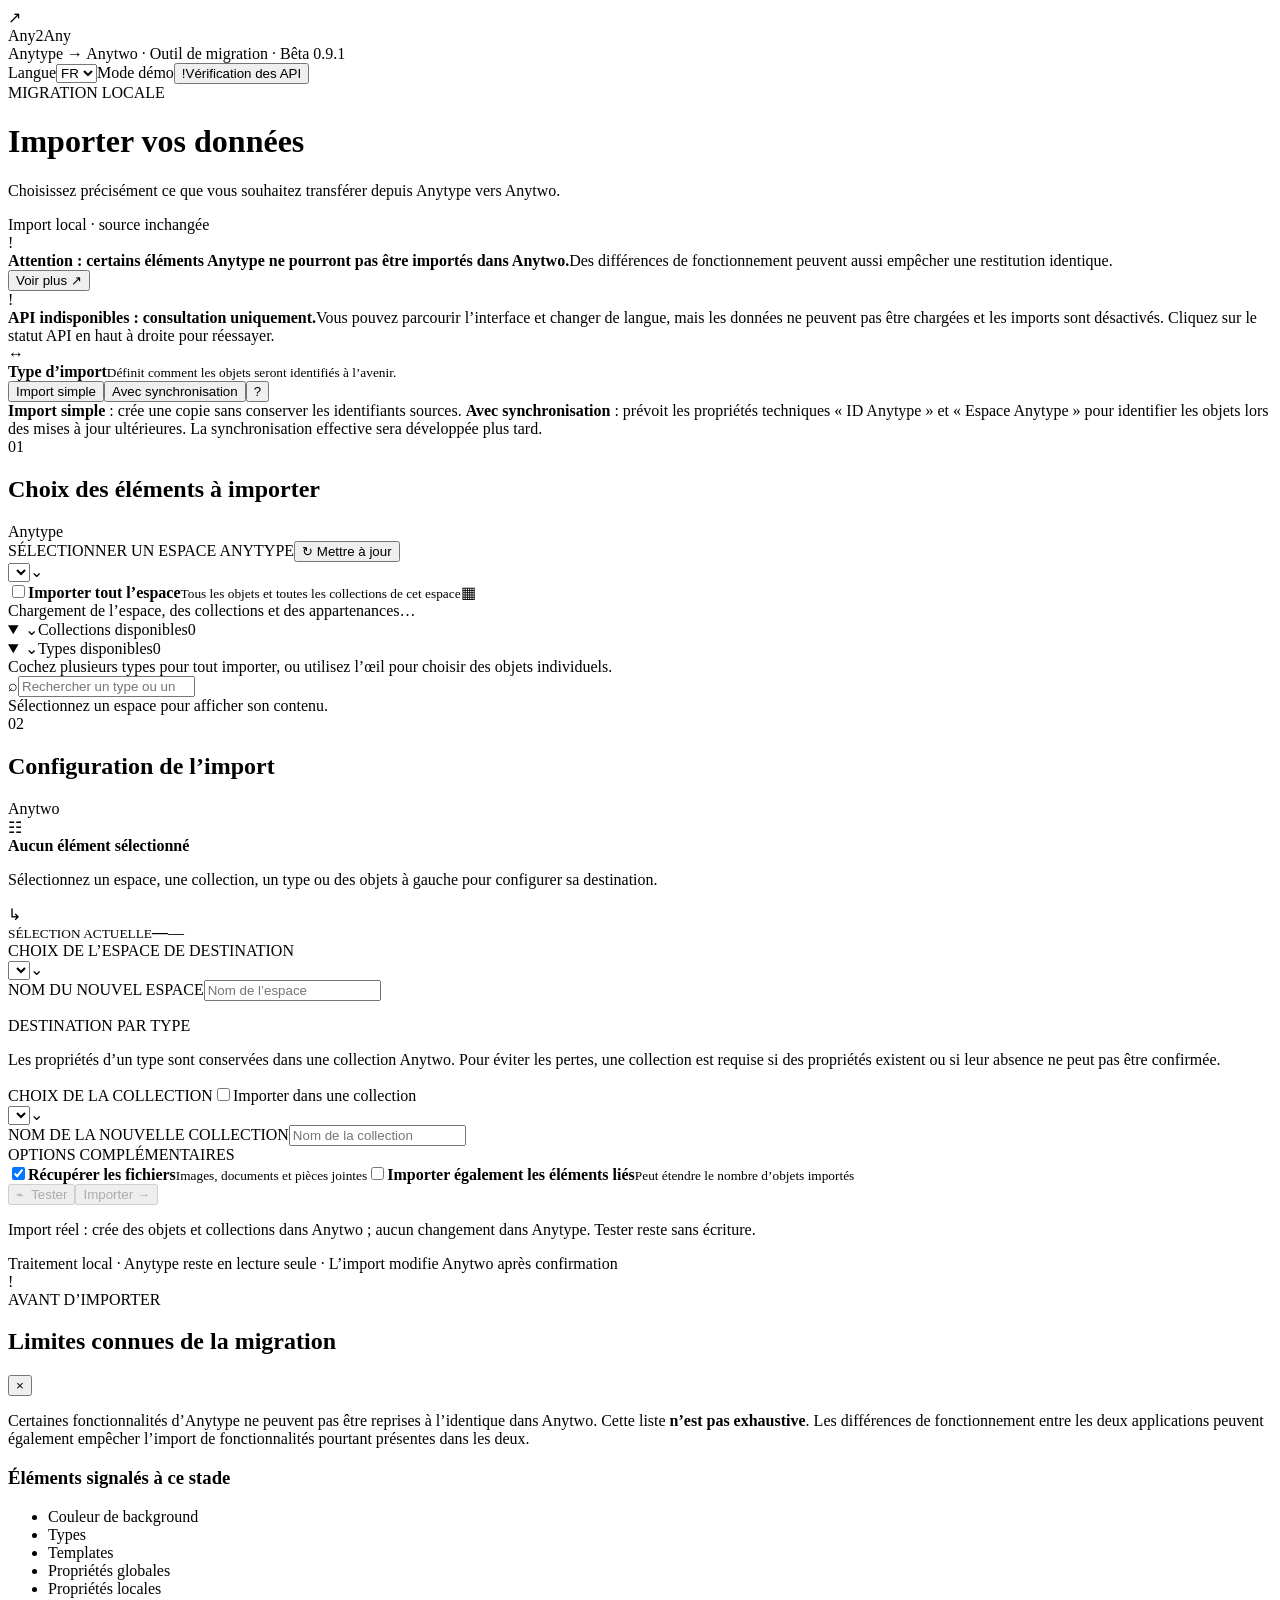
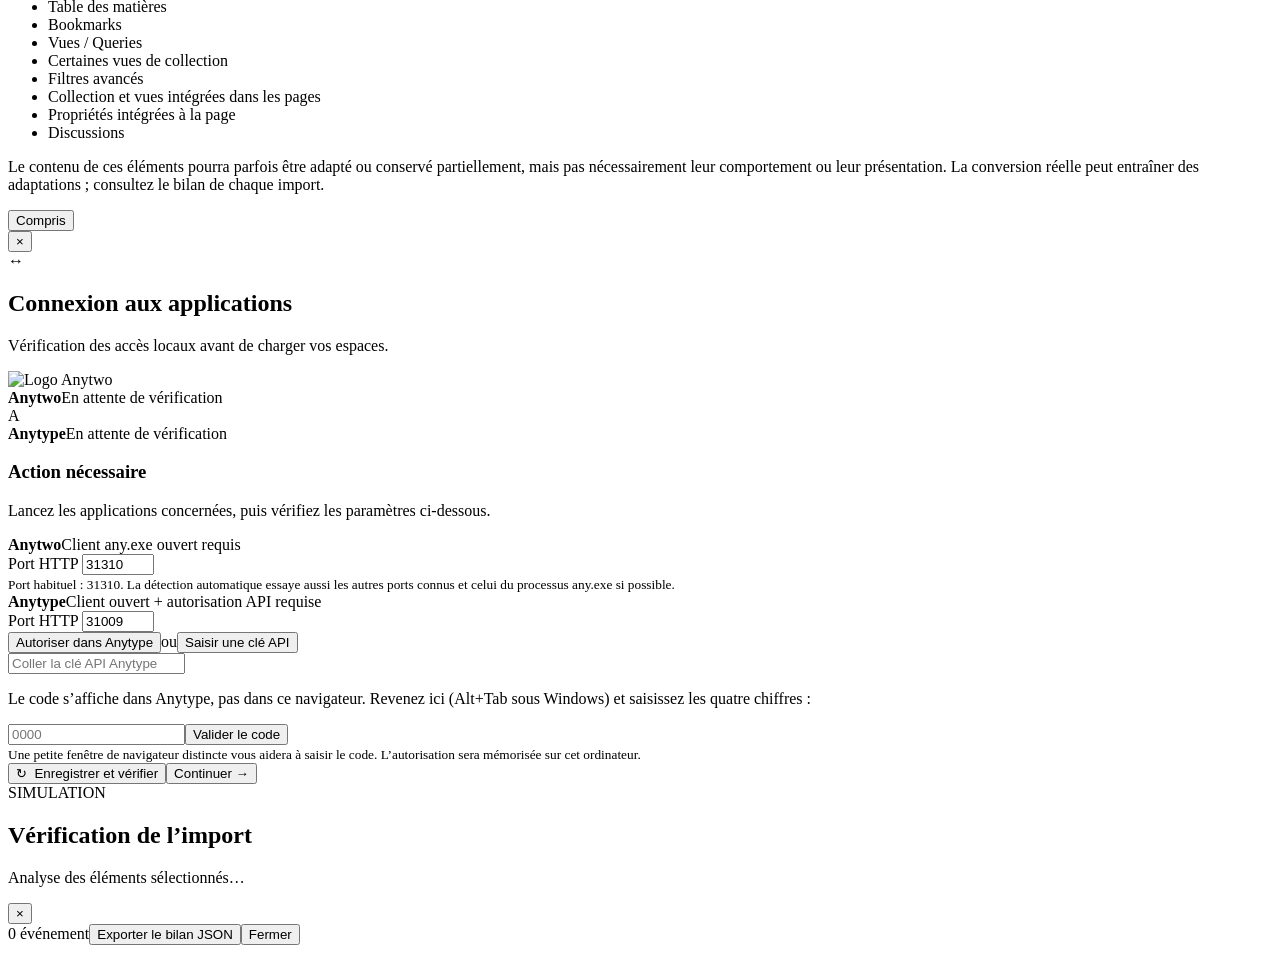
==== static/index.html @ e8b6026a "Publish Any2Any v0.9.1-beta under GPLv3" ====
<!doctype html>
<html lang="fr">
<head>
  <meta charset="utf-8"><meta name="viewport" content="width=device-width,initial-scale=1">
  <title>Any2Any · Importer</title>
  <link rel="stylesheet" href="/style.css">
</head>
<body>
<div class="app-shell">
  <header class="topbar">
    <div class="brand"><div class="brand-symbol"><span>↗</span></div><div><div class="brand-title">Any2Any</div><div class="brand-subtitle">Anytype → Anytwo · Outil de migration · Bêta 0.9.1</div></div></div>
    <div class="top-actions"><label class="language-picker"><span class="visually-hidden">Langue</span><select id="ui-language" data-language-choice aria-label="Langue de l’interface"><option value="fr">FR</option><option value="en">EN</option><option value="de">DE</option></select></label><span id="demo-badge" class="chip orange hidden">Mode démo</span><button class="status-chip" id="connection-button" title="État des API"><span id="mini-dot" class="dot"></span><span id="mini-warning" class="status-alert hidden" aria-hidden="true">!</span><span id="connection-text">Vérification des API</span></button></div>
  </header>

  <main class="content">
    <div class="title-section"><div><div class="eyebrow">MIGRATION LOCALE</div><h1>Importer vos données</h1><p>Choisissez précisément ce que vous souhaitez transférer depuis Anytype vers Anytwo.</p></div><div class="preview-label"><span class="tiny-dot"></span> Import local · source inchangée</div></div>

    <section class="compat-notice" aria-label="Avertissement sur la compatibilité"><div class="compat-notice-icon" aria-hidden="true">!</div><div class="compat-notice-copy"><strong>Attention : certains éléments Anytype ne pourront pas être importés dans Anytwo.</strong><span>Des différences de fonctionnement peuvent aussi empêcher une restitution identique.</span></div><button id="compat-details" class="compat-more" type="button" aria-haspopup="dialog">Voir plus <span aria-hidden="true">↗</span></button></section>

    <section id="offline-notice" class="offline-notice hidden" role="status"><span class="offline-notice-icon" aria-hidden="true">!</span><div><strong>API indisponibles : consultation uniquement.</strong><span>Vous pouvez parcourir l’interface et changer de langue, mais les données ne peuvent pas être chargées et les imports sont désactivés. Cliquez sur le statut API en haut à droite pour réessayer.</span></div></section>

    <section class="mode-card"><div class="mode-info"><div class="section-icon">↔</div><div><strong>Type d’import</strong><small>Définit comment les objets seront identifiés à l’avenir.</small></div></div><div class="mode-buttons"><button class="mode-btn active" data-mode="simple">Import simple</button><button class="mode-btn" data-mode="sync">Avec synchronisation</button><button class="help-btn" id="mode-help" title="Différence entre les modes">?</button></div></section>
    <div class="help-pop hidden" id="help-pop"><b>Import simple</b> : crée une copie sans conserver les identifiants sources. <b>Avec synchronisation</b> : prévoit les propriétés techniques « ID Anytype » et « Espace Anytype » pour identifier les objets lors des mises à jour ultérieures. La synchronisation effective sera développée plus tard.</div>

    <div class="workspace">
      <section class="panel source-panel"><div class="panel-head"><div><span class="panel-step">01</span><h2>Choix des éléments à importer</h2></div><span class="panel-tag">Anytype</span></div>
        <div class="panel-body">
          <div class="source-label-line"><label class="field-label" for="source-space">SÉLECTIONNER UN ESPACE ANYTYPE</label><button id="refresh-data" class="btn ghost small refresh-data" type="button" title="Relire les espaces, collections et objets depuis les API">↻ Mettre à jour</button></div>
          <div class="select-wrap"><select id="source-space" aria-label="Espace source"></select><span class="down">⌄</span></div>
          <div class="divider"></div>
          <label class="check-row entire-row"><input id="all-space" type="checkbox"><span class="check-copy"><strong>Importer tout l’espace</strong><small>Tous les objets et toutes les collections de cet espace</small></span><span class="row-icon">▦</span></label>
          <div class="divider subtle"></div>
          <div id="inventory-progress" class="inventory-progress hidden"><span class="loader"></span><span>Chargement de l’espace, des collections et des appartenances…</span></div>
          <details class="group" id="collections-group" open><summary><span class="group-caret">⌄</span><span class="group-title">Collections disponibles</span><span class="count" id="collection-count">0</span></summary><div id="collection-list" class="item-list"></div></details>
          <details class="group" id="types-group" open><summary><span class="group-caret">⌄</span><span class="group-title">Types disponibles</span><span class="count" id="type-count">0</span></summary><div class="types-note">Cochez plusieurs types pour tout importer, ou utilisez l’œil pour choisir des objets individuels.</div><div class="search-wrap"><span>⌕</span><input type="search" id="search-types" placeholder="Rechercher un type ou un objet…" autocomplete="off"></div><div class="list-scroll types-scroll"><div id="type-list" class="item-list"></div></div></details>
          <div id="inventory-notes" class="inventory-notes">Sélectionnez un espace pour afficher son contenu.</div>
        </div>
      </section>

      <section class="panel target-panel"><div class="panel-head"><div><span class="panel-step">02</span><h2>Configuration de l’import</h2></div><span class="panel-tag target-tag">Anytwo</span></div>
        <div class="panel-body target-body">
          <div id="empty-target" class="empty-target"><div class="empty-icon">☷</div><strong>Aucun élément sélectionné</strong><p>Sélectionnez un espace, une collection, un type ou des objets à gauche pour configurer sa destination.</p></div>
          <div id="configured-target" class="hidden"><div class="selected-summary"><div class="summary-icon">↳</div><div><small>SÉLECTION ACTUELLE</small><strong id="selected-name">—</strong><span id="selected-detail">—</span></div></div>
            <div class="form-section"><label class="field-label" for="destination-space">CHOIX DE L’ESPACE DE DESTINATION</label><div class="select-wrap"><select id="destination-space"></select><span class="down">⌄</span></div><div id="custom-space-wrapper" class="field-followup hidden"><label class="field-label" for="custom-space">NOM DU NOUVEL ESPACE</label><input id="custom-space" class="text-input" maxlength="120" placeholder="Nom de l’espace"></div><p class="field-hint" id="space-hint"></p></div>
            <div class="form-section hidden" id="type-settings"><label class="field-label">DESTINATION PAR TYPE</label><p class="field-hint">Les propriétés d’un type sont conservées dans une collection Anytwo. Pour éviter les pertes, une collection est requise si des propriétés existent ou si leur absence ne peut pas être confirmée.</p><div id="type-mappings" class="type-mappings"></div></div>
            <div class="form-section" id="collection-settings"><label id="collection-label" class="field-label" for="destination-collection">CHOIX DE LA COLLECTION</label><label class="check-row inline-option hidden" id="import-into-collection-wrapper"><input type="checkbox" id="import-into-collection"><span>Importer dans une collection</span></label><div id="collection-chooser"><div class="select-wrap"><select id="destination-collection"></select><span class="down">⌄</span></div><div id="custom-collection-wrapper" class="field-followup"><label class="field-label" for="custom-collection">NOM DE LA NOUVELLE COLLECTION</label><input id="custom-collection" class="text-input" maxlength="120" placeholder="Nom de la collection"></div></div></div>
          </div>
          <div class="target-footer"><div class="options-title">OPTIONS COMPLÉMENTAIRES</div><label class="check-row option-row"><input type="checkbox" id="files-option" checked><span><strong>Récupérer les fichiers</strong><small>Images, documents et pièces jointes</small></span></label><label class="check-row option-row"><input type="checkbox" id="links-option"><span><strong>Importer également les éléments liés</strong><small>Peut étendre le nombre d’objets importés</small></span></label><div class="actions"><button class="btn ghost" id="test-btn" disabled>⌁ &nbsp;Tester</button><button class="btn primary" id="import-btn" disabled>Importer <span>→</span></button></div><p class="actions-notice" id="actions-notice">Import réel : crée des objets et collections dans Anytwo ; aucun changement dans Anytype. Tester reste sans écriture.</p></div>
        </div>
      </section>
    </div>
    <footer class="footer">Traitement local · Anytype reste en lecture seule · L’import modifie Anytwo après confirmation</footer>
  </main>
</div>

<div id="compat-overlay" class="overlay hidden" role="dialog" aria-modal="true" aria-labelledby="compat-title" aria-describedby="compat-intro"><div class="dialog compat-dialog"><div class="compat-dialog-top"><div class="compat-dialog-symbol" aria-hidden="true">!</div><div><div class="eyebrow">AVANT D’IMPORTER</div><h2 id="compat-title">Limites connues de la migration</h2></div><button class="close-button" id="close-compat" type="button" aria-label="Fermer">×</button></div><div class="compat-dialog-body"><p id="compat-intro">Certaines fonctionnalités d’Anytype ne peuvent pas être reprises à l’identique dans Anytwo. Cette liste <strong>n’est pas exhaustive</strong>. Les différences de fonctionnement entre les deux applications peuvent également empêcher l’import de fonctionnalités pourtant présentes dans les deux.</p><h3>Éléments signalés à ce stade</h3><ul class="compat-list"><li>Couleur de background</li><li>Types</li><li>Templates</li><li>Propriétés globales</li><li>Propriétés locales</li><li>Table des matières</li><li>Bookmarks</li><li>Vues / Queries</li><li>Certaines vues de collection</li><li>Filtres avancés</li><li>Collection et vues intégrées dans les pages</li><li>Propriétés intégrées à la page</li><li>Discussions</li></ul><p class="compat-footnote">Le contenu de ces éléments pourra parfois être adapté ou conservé partiellement, mais pas nécessairement leur comportement ou leur présentation. La conversion réelle peut entraîner des adaptations ; consultez le bilan de chaque import.</p></div><div class="dialog-footer"><button class="btn primary" id="ack-compat" type="button">Compris</button></div></div></div>

<div id="connection-overlay" class="overlay" role="dialog" aria-modal="true" aria-labelledby="connect-title"><div class="dialog connection-dialog"><div class="dialog-head"><button class="close-button close-settings hidden" id="close-settings" type="button" title="Fermer les paramètres" aria-label="Fermer">×</button><div class="connect-logo">↔</div><h2 id="connect-title">Connexion aux applications</h2><p>Vérification des accès locaux avant de charger vos espaces.</p></div>
  <div class="check-stack"><div class="connection-row"><div class="app-monogram a2" title="Anytwo"><img class="anytwo-official-logo" src="/anytwo-logo.png" alt="Logo Anytwo"></div><div class="connection-desc"><strong>Anytwo</strong><span id="anytwo-check-text">En attente de vérification</span></div><div id="anytwo-check-icon" class="check-state"><span class="loader"></span></div></div><div class="connection-row"><div class="app-monogram at"><span class="logo-fallback">A</span><img class="anytype-official-logo" src="https://encrypted-tbn0.gstatic.com/images?q=tbn:ANd9GcRPvlDrPvLR6ObUxPyCmqDy4XypD-TiMTfpDIZEj9-Bow&amp;s=96" alt="Anytype" onerror="this.style.display='none'"></div><div class="connection-desc"><strong>Anytype</strong><span id="anytype-check-text">En attente de vérification</span></div><div id="anytype-check-icon" class="check-state"><span class="loader"></span></div></div></div>
  <div class="check-logs" id="check-logs" aria-live="polite"></div>
  <div id="connect-help" class="connection-help hidden"><h3 id="settings-title">Action nécessaire</h3><p id="settings-hint">Lancez les applications concernées, puis vérifiez les paramètres ci-dessous.</p>
    <div id="anytwo-settings" class="settings-area hidden"><div class="setting-title"><strong>Anytwo</strong><span>Client any.exe ouvert requis</span></div><div class="setting-inline"><label>Port HTTP <input id="anytwo-port" type="number" min="1" max="65535" placeholder="31310" value="31310"></label></div><small>Port habituel : 31310. La détection automatique essaye aussi les autres ports connus et celui du processus any.exe si possible.</small></div>
    <div id="anytype-settings" class="settings-area hidden"><div class="setting-title"><strong>Anytype</strong><span>Client ouvert + autorisation API requise</span></div><div class="setting-inline"><label>Port HTTP <input id="anytype-port" type="number" min="1" max="65535" value="31009"></label></div><div class="pair-actions"><button class="btn ghost small" id="pair-btn">Autoriser dans Anytype</button><span>ou</span><button class="text-button" id="manual-key-toggle">Saisir une clé API</button></div><div id="manual-key-section" class="hidden"><input id="anytype-key" class="text-input" type="password" autocomplete="off" placeholder="Coller la clé API Anytype"></div><div id="pair-code-area" class="pair-code hidden"><p>Le code s’affiche dans Anytype, pas dans ce navigateur. Revenez ici (Alt+Tab sous Windows) et saisissez les quatre chiffres :</p><div class="setting-inline"><input id="pair-code" class="code-input" inputmode="numeric" maxlength="4" placeholder="0000"><button id="finish-pair-btn" class="btn ghost small">Valider le code</button></div></div><small>Une petite fenêtre de navigateur distincte vous aidera à saisir le code. L’autorisation sera mémorisée sur cet ordinateur.</small></div>
  </div><div class="dialog-footer"><button class="btn ghost" id="retry-btn">↻ &nbsp;Enregistrer et vérifier</button><button class="btn primary hidden" id="continue-btn">Continuer →</button></div>
</div></div>

<div id="log-overlay" class="overlay hidden" role="dialog" aria-modal="true" aria-labelledby="log-title"><div class="dialog log-dialog"><div class="log-head"><div><div class="eyebrow" id="log-eyebrow">SIMULATION</div><h2 id="log-title">Vérification de l’import</h2><p id="log-status">Analyse des éléments sélectionnés…</p></div><button class="close-button" id="close-log" title="Fermer">×</button></div><div id="log-lines" class="log-lines" aria-live="polite"></div><section id="import-report" class="import-report hidden"></section><div class="dialog-footer"><span class="muted-text" id="log-counter">0 événement</span><button class="btn ghost hidden" id="export-report">Exporter le bilan JSON</button><button class="btn ghost" id="stop-log">Fermer</button></div></div></div>
<div class="toast-container" id="toast-container"></div>
<script src="/i18n.js" defer></script><script src="/app.js" defer></script>
</body></html>
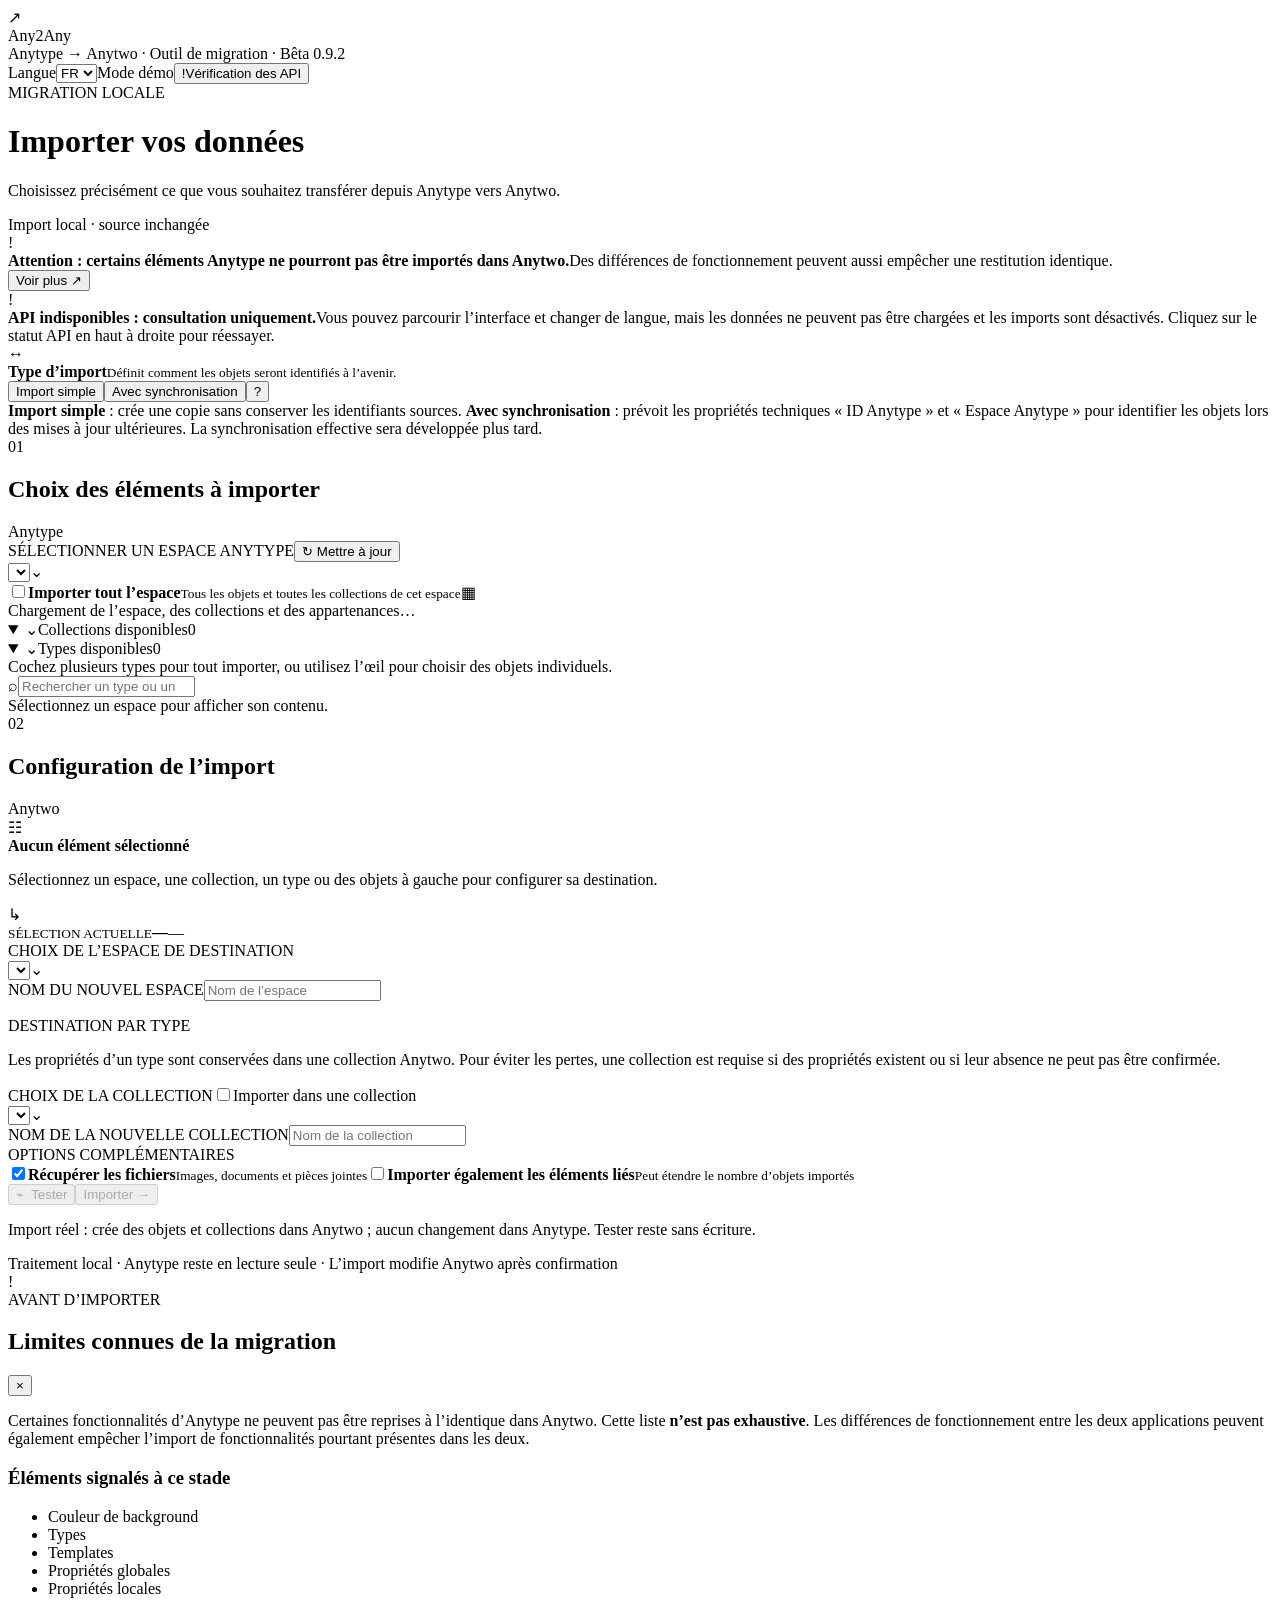
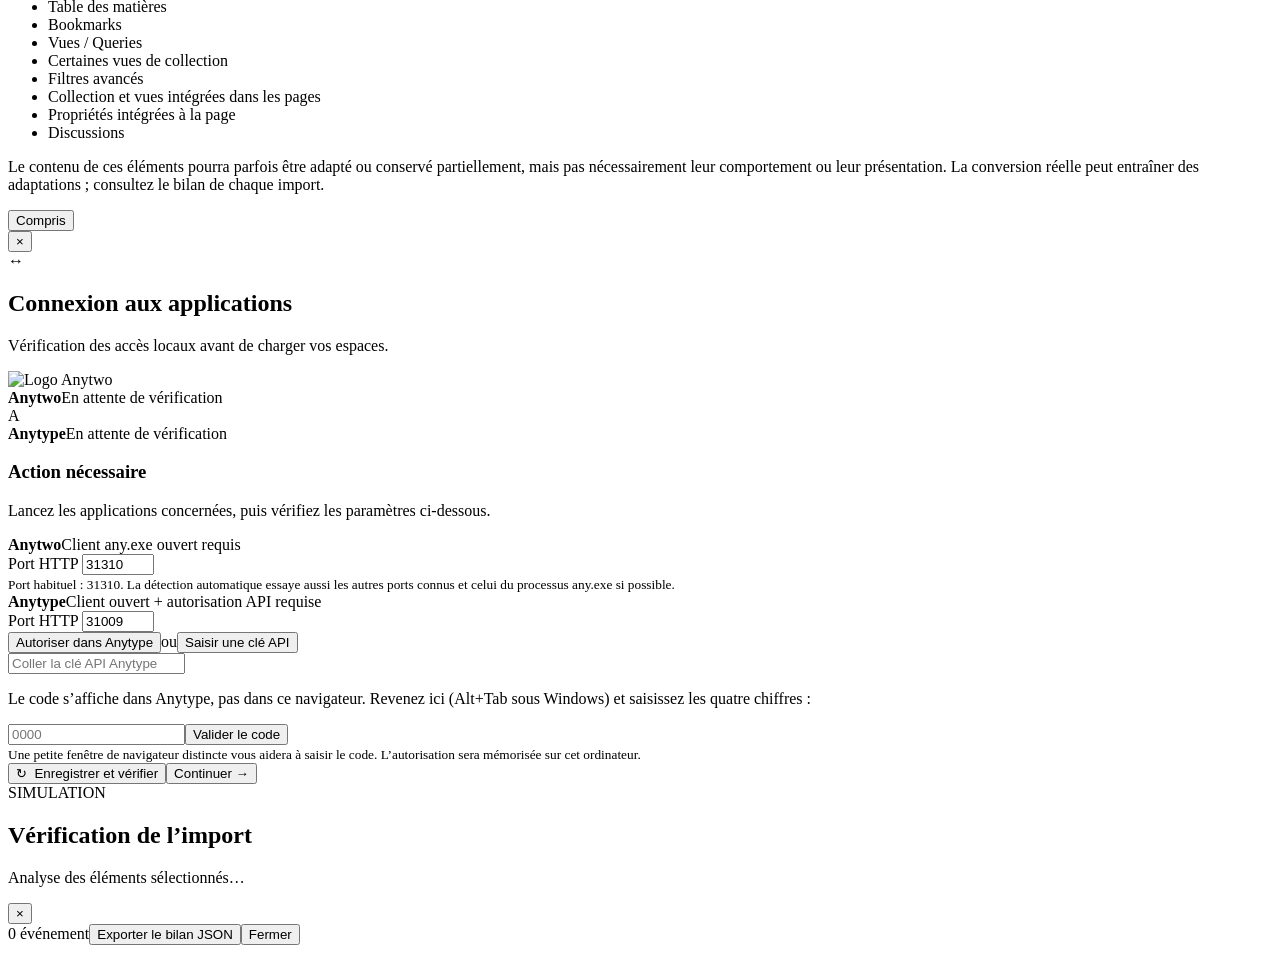
==== commit 6217261c: "Prepare Any2Any 0.9.2 release Update application and HTTP version identifiers and bilingual release " ====
--- a/static/index.html
+++ b/static/index.html
@@ -8,7 +8,7 @@
 <body>
 <div class="app-shell">
   <header class="topbar">
-    <div class="brand"><div class="brand-symbol"><span>↗</span></div><div><div class="brand-title">Any2Any</div><div class="brand-subtitle">Anytype → Anytwo · Outil de migration · Bêta 0.9.1</div></div></div>
+    <div class="brand"><div class="brand-symbol"><span>↗</span></div><div><div class="brand-title">Any2Any</div><div class="brand-subtitle">Anytype → Anytwo · Outil de migration · Bêta 0.9.2</div></div></div>
     <div class="top-actions"><label class="language-picker"><span class="visually-hidden">Langue</span><select id="ui-language" data-language-choice aria-label="Langue de l’interface"><option value="fr">FR</option><option value="en">EN</option><option value="de">DE</option></select></label><span id="demo-badge" class="chip orange hidden">Mode démo</span><button class="status-chip" id="connection-button" title="État des API"><span id="mini-dot" class="dot"></span><span id="mini-warning" class="status-alert hidden" aria-hidden="true">!</span><span id="connection-text">Vérification des API</span></button></div>
   </header>
 
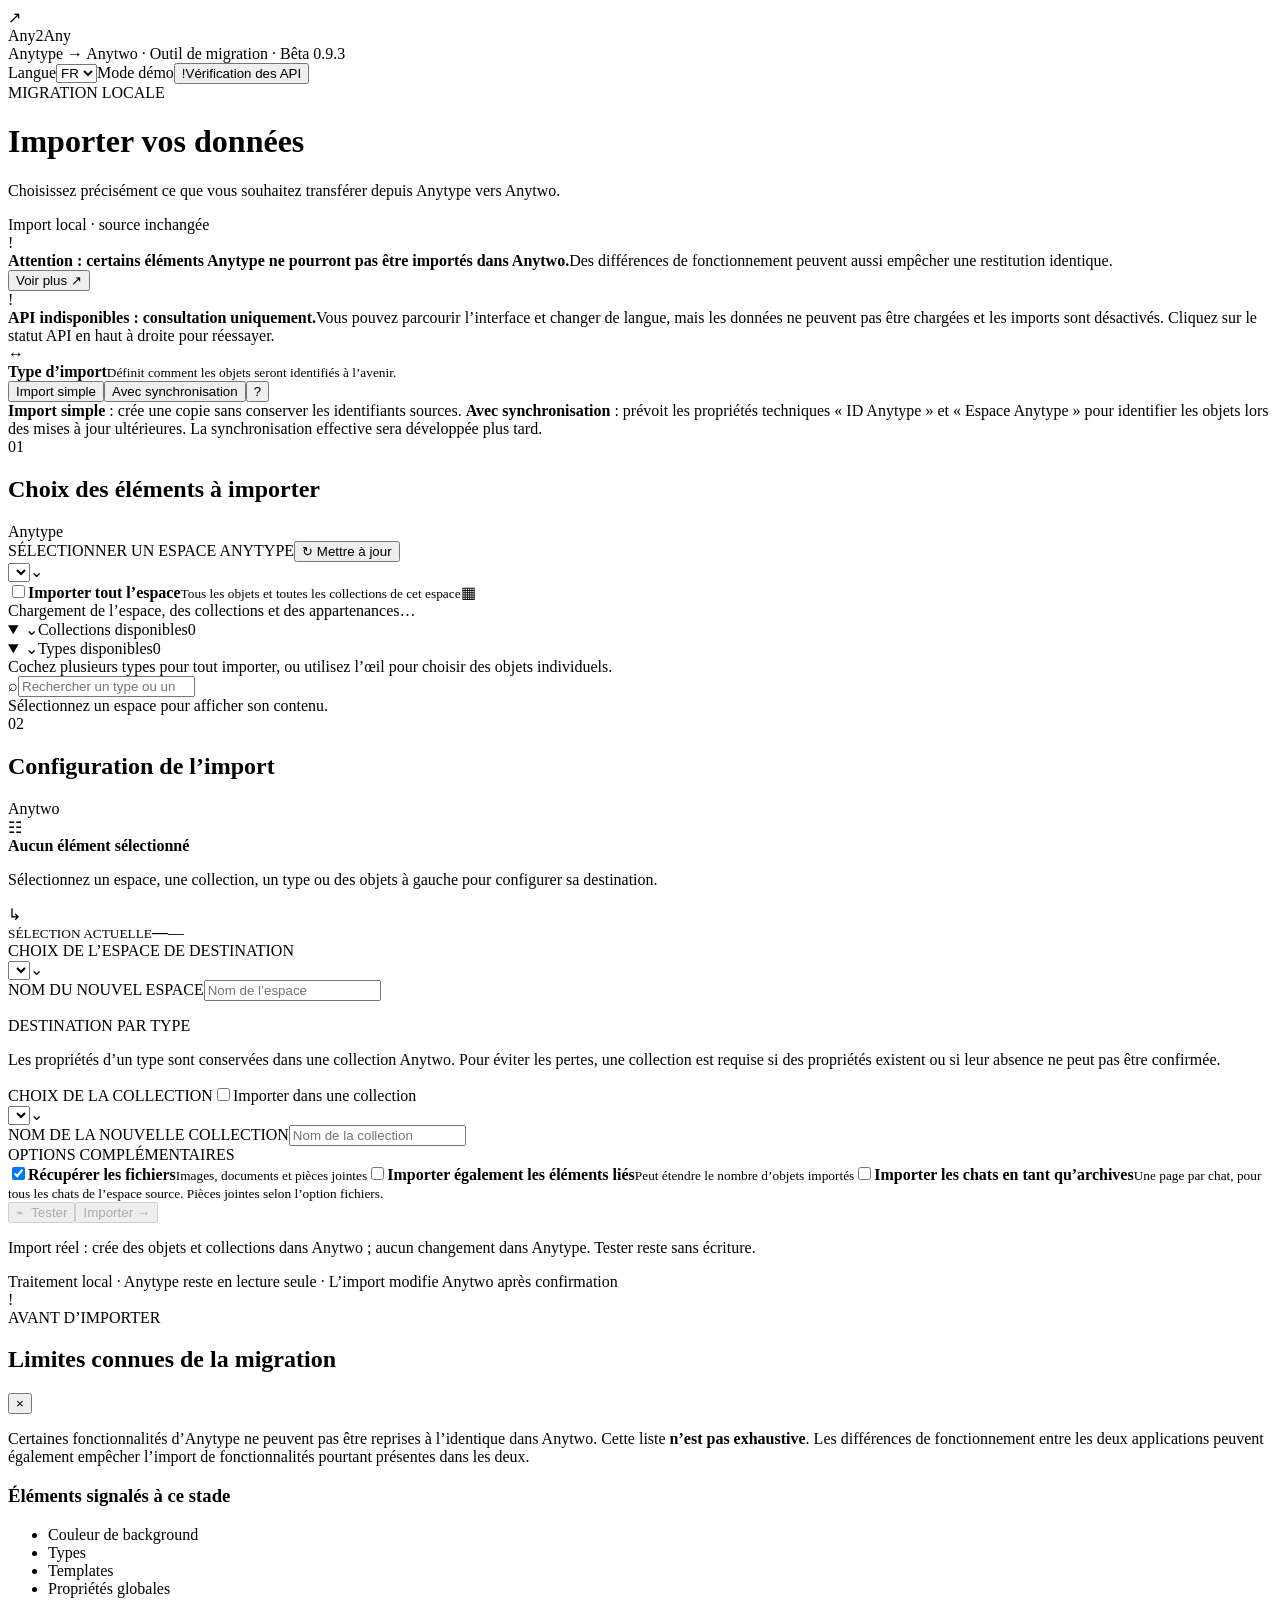
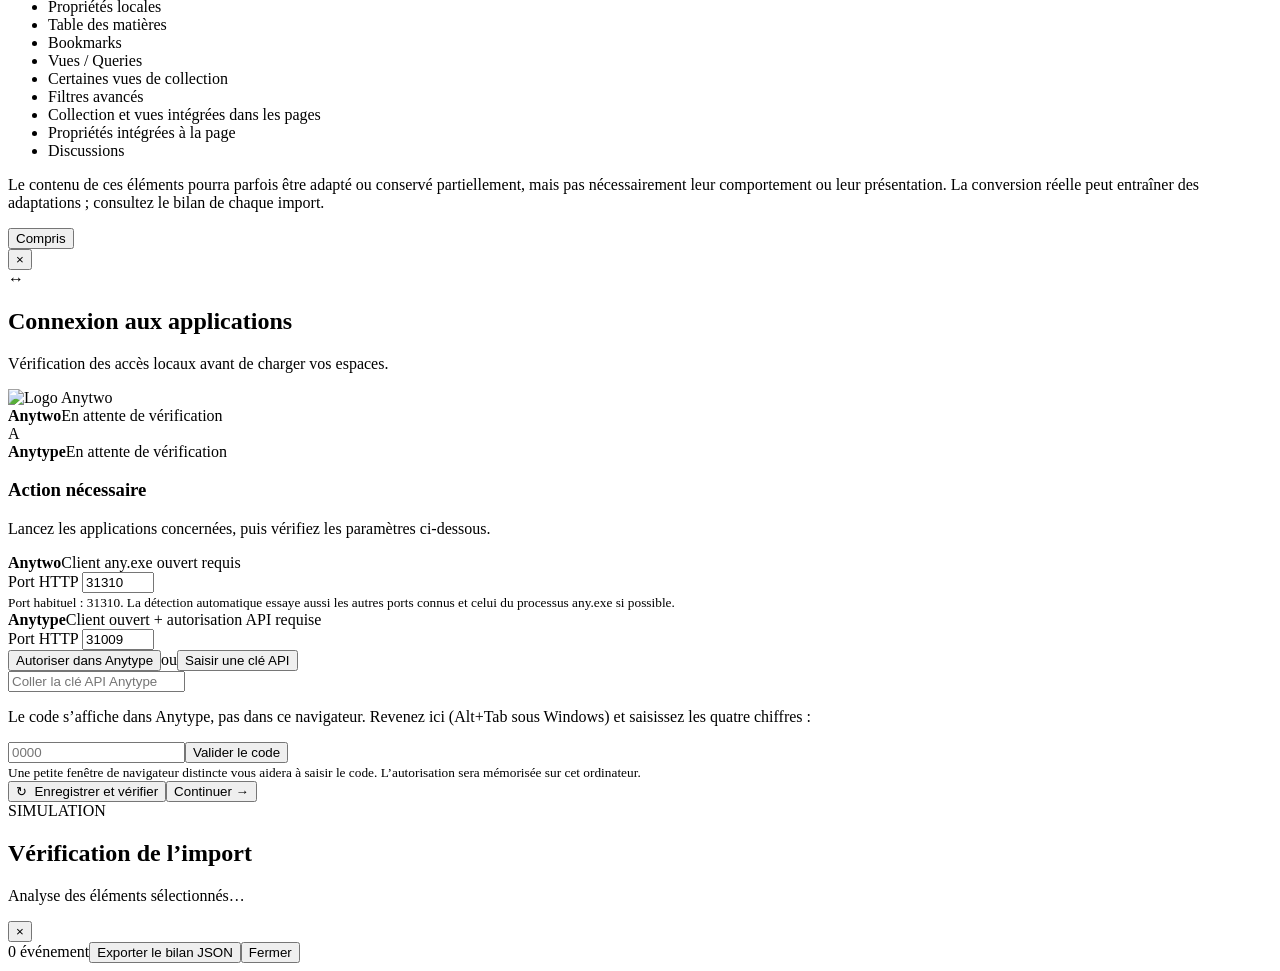
==== commit 684c8867: "Release Any2Any 0.9.3: native collection views, import fidelity and chat archives English: - Preserv" ====
--- a/static/index.html
+++ b/static/index.html
@@ -8,7 +8,7 @@
 <body>
 <div class="app-shell">
   <header class="topbar">
-    <div class="brand"><div class="brand-symbol"><span>↗</span></div><div><div class="brand-title">Any2Any</div><div class="brand-subtitle">Anytype → Anytwo · Outil de migration · Bêta 0.9.2</div></div></div>
+    <div class="brand"><div class="brand-symbol"><span>↗</span></div><div><div class="brand-title">Any2Any</div><div class="brand-subtitle">Anytype → Anytwo · Outil de migration · Bêta 0.9.3</div></div></div>
     <div class="top-actions"><label class="language-picker"><span class="visually-hidden">Langue</span><select id="ui-language" data-language-choice aria-label="Langue de l’interface"><option value="fr">FR</option><option value="en">EN</option><option value="de">DE</option></select></label><span id="demo-badge" class="chip orange hidden">Mode démo</span><button class="status-chip" id="connection-button" title="État des API"><span id="mini-dot" class="dot"></span><span id="mini-warning" class="status-alert hidden" aria-hidden="true">!</span><span id="connection-text">Vérification des API</span></button></div>
   </header>
 
@@ -45,7 +45,7 @@
             <div class="form-section hidden" id="type-settings"><label class="field-label">DESTINATION PAR TYPE</label><p class="field-hint">Les propriétés d’un type sont conservées dans une collection Anytwo. Pour éviter les pertes, une collection est requise si des propriétés existent ou si leur absence ne peut pas être confirmée.</p><div id="type-mappings" class="type-mappings"></div></div>
             <div class="form-section" id="collection-settings"><label id="collection-label" class="field-label" for="destination-collection">CHOIX DE LA COLLECTION</label><label class="check-row inline-option hidden" id="import-into-collection-wrapper"><input type="checkbox" id="import-into-collection"><span>Importer dans une collection</span></label><div id="collection-chooser"><div class="select-wrap"><select id="destination-collection"></select><span class="down">⌄</span></div><div id="custom-collection-wrapper" class="field-followup"><label class="field-label" for="custom-collection">NOM DE LA NOUVELLE COLLECTION</label><input id="custom-collection" class="text-input" maxlength="120" placeholder="Nom de la collection"></div></div></div>
           </div>
-          <div class="target-footer"><div class="options-title">OPTIONS COMPLÉMENTAIRES</div><label class="check-row option-row"><input type="checkbox" id="files-option" checked><span><strong>Récupérer les fichiers</strong><small>Images, documents et pièces jointes</small></span></label><label class="check-row option-row"><input type="checkbox" id="links-option"><span><strong>Importer également les éléments liés</strong><small>Peut étendre le nombre d’objets importés</small></span></label><div class="actions"><button class="btn ghost" id="test-btn" disabled>⌁ &nbsp;Tester</button><button class="btn primary" id="import-btn" disabled>Importer <span>→</span></button></div><p class="actions-notice" id="actions-notice">Import réel : crée des objets et collections dans Anytwo ; aucun changement dans Anytype. Tester reste sans écriture.</p></div>
+          <div class="target-footer"><div class="options-title">OPTIONS COMPLÉMENTAIRES</div><label class="check-row option-row"><input type="checkbox" id="files-option" checked><span><strong>Récupérer les fichiers</strong><small>Images, documents et pièces jointes</small></span></label><label class="check-row option-row"><input type="checkbox" id="links-option"><span><strong>Importer également les éléments liés</strong><small>Peut étendre le nombre d’objets importés</small></span></label><label class="check-row option-row"><input type="checkbox" id="chats-option"><span><strong>Importer les chats en tant qu’archives</strong><small>Une page par chat, pour tous les chats de l’espace source. Pièces jointes selon l’option fichiers.</small></span></label><div class="actions"><button class="btn ghost" id="test-btn" disabled>⌁ &nbsp;Tester</button><button class="btn primary" id="import-btn" disabled>Importer <span>→</span></button></div><p class="actions-notice" id="actions-notice">Import réel : crée des objets et collections dans Anytwo ; aucun changement dans Anytype. Tester reste sans écriture.</p></div>
         </div>
       </section>
     </div>
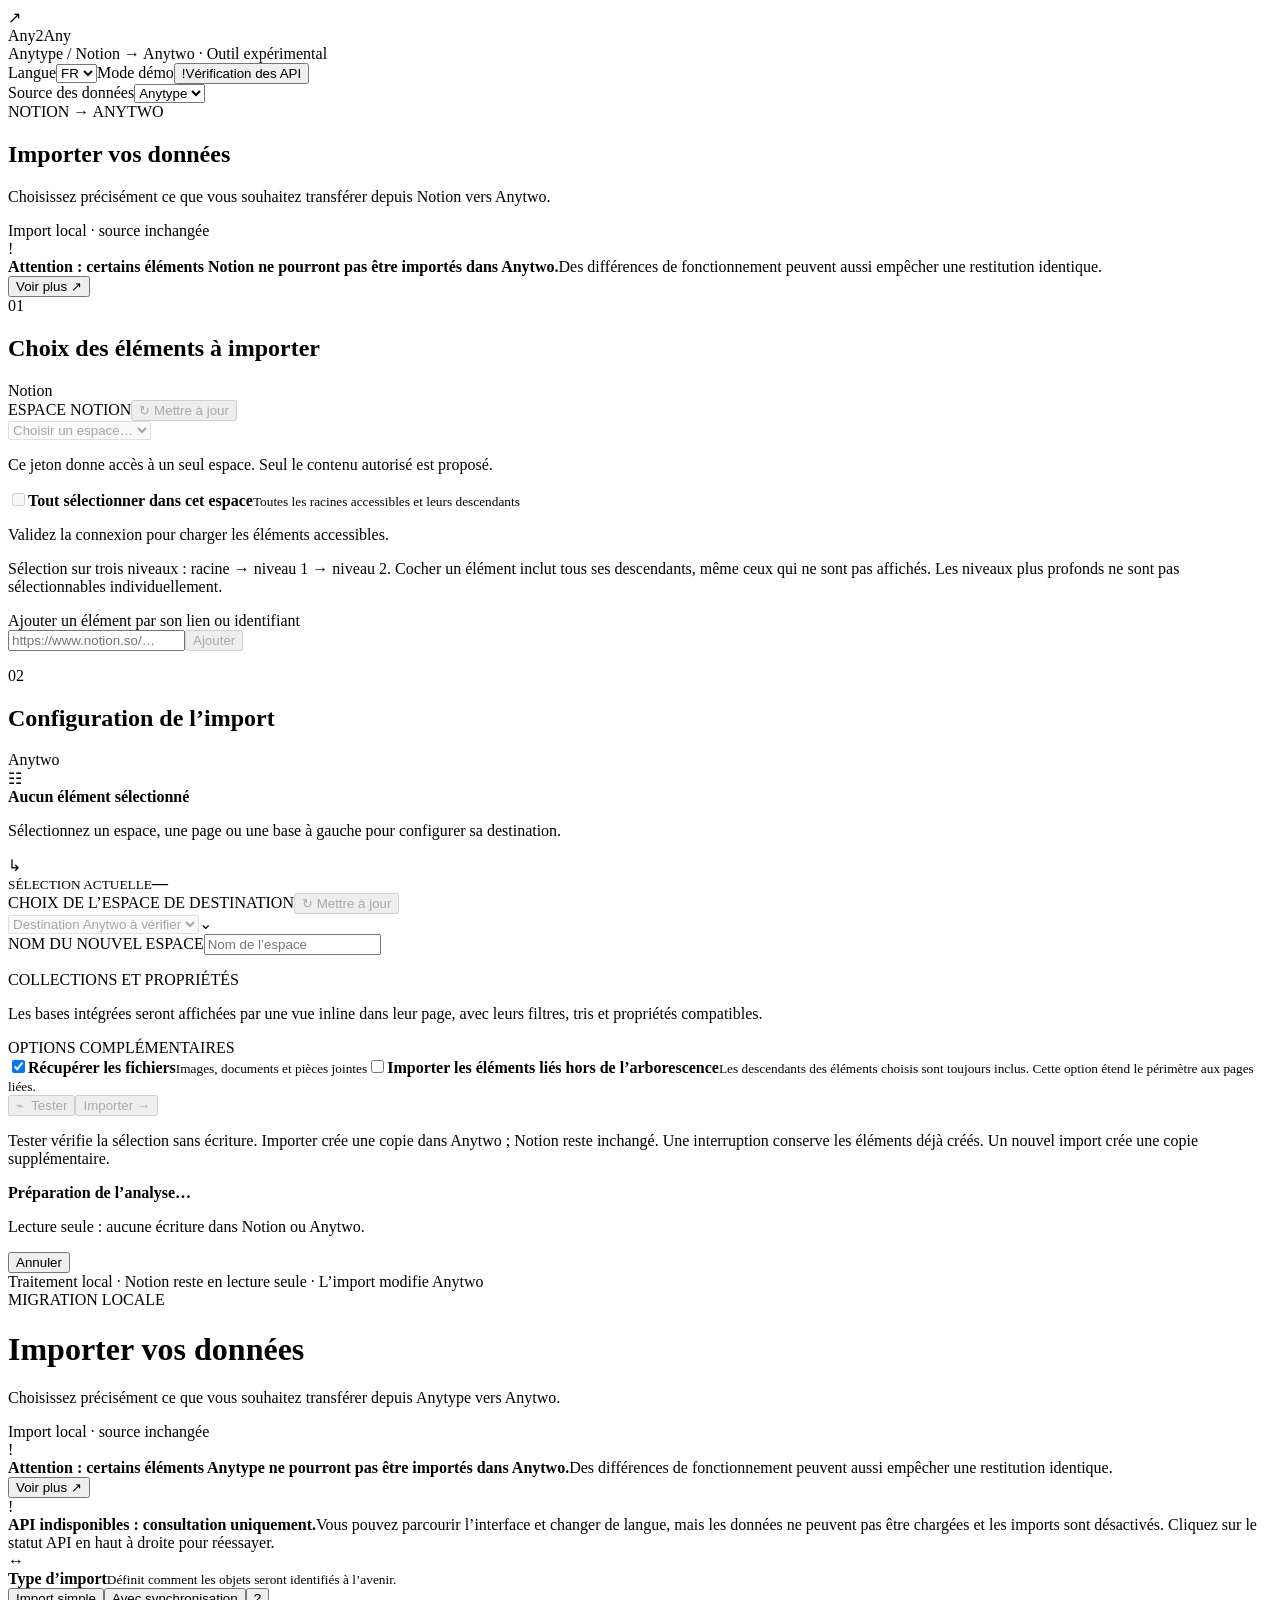
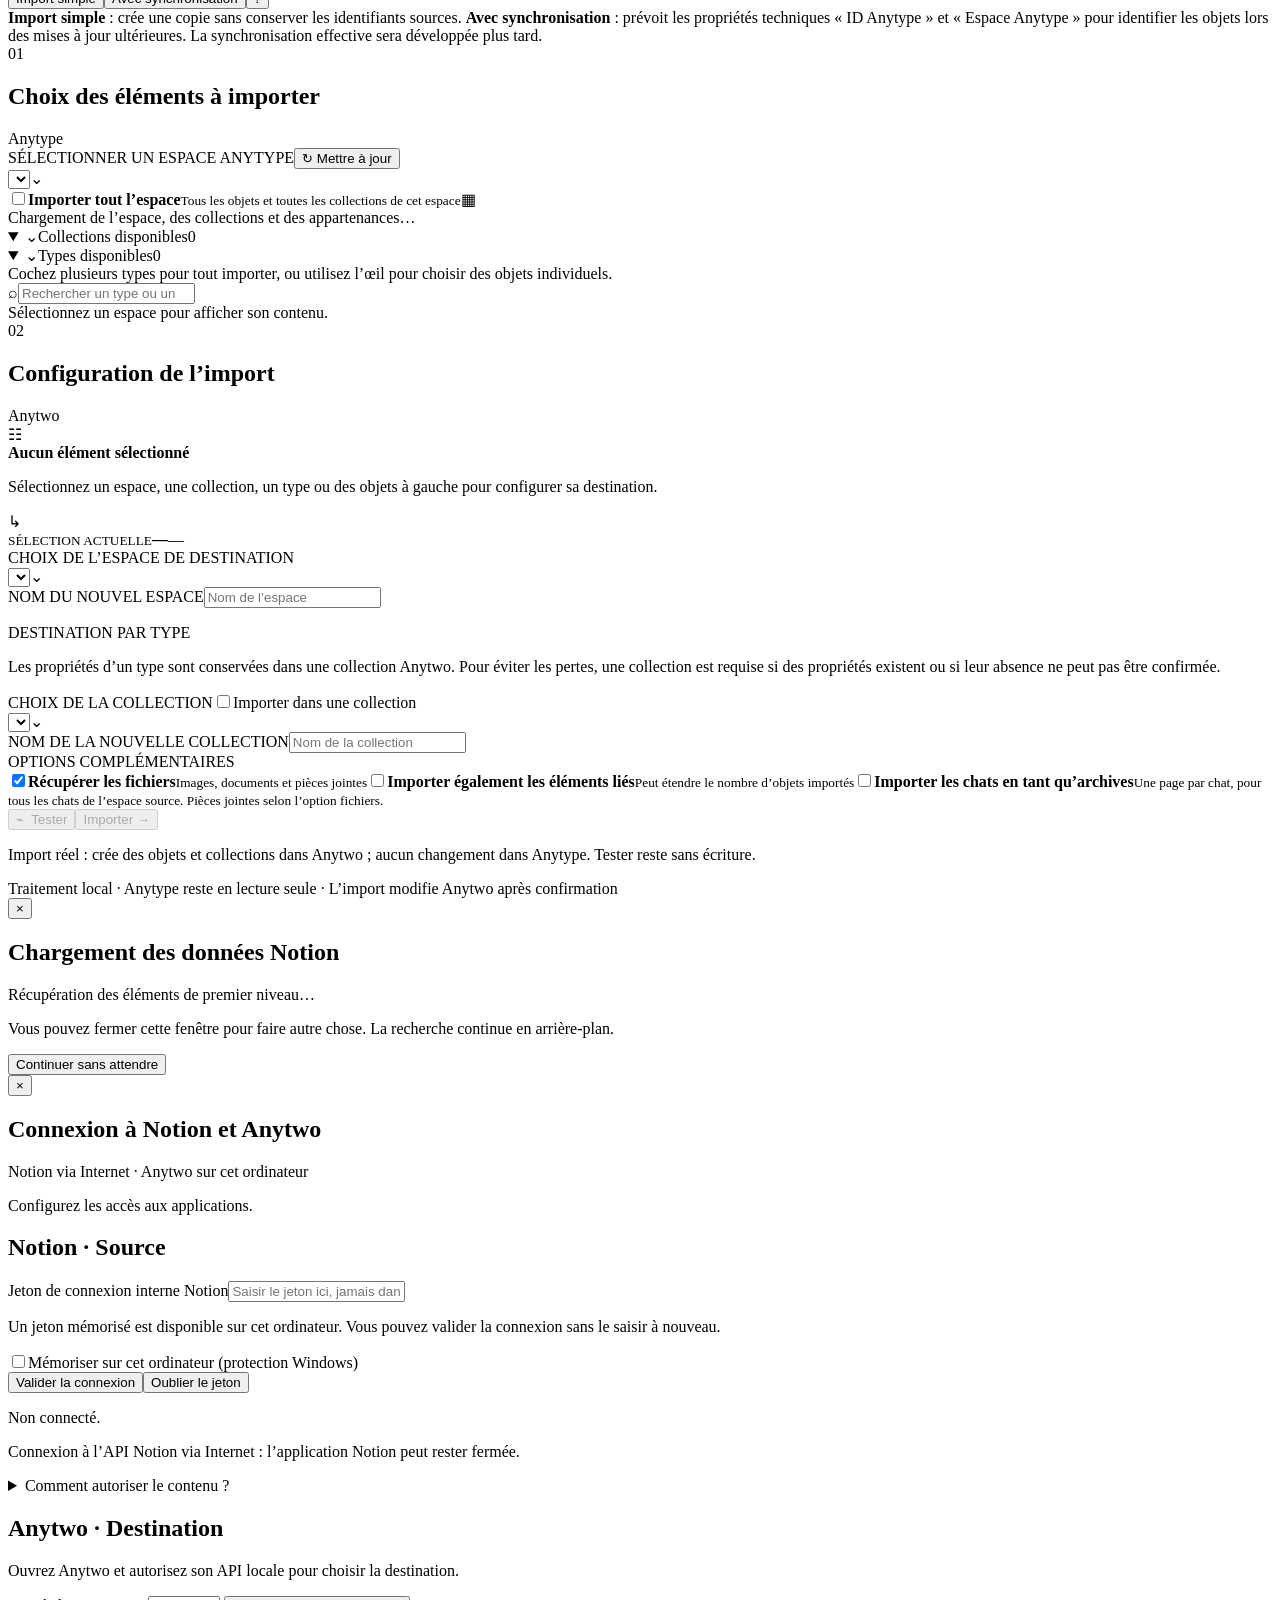
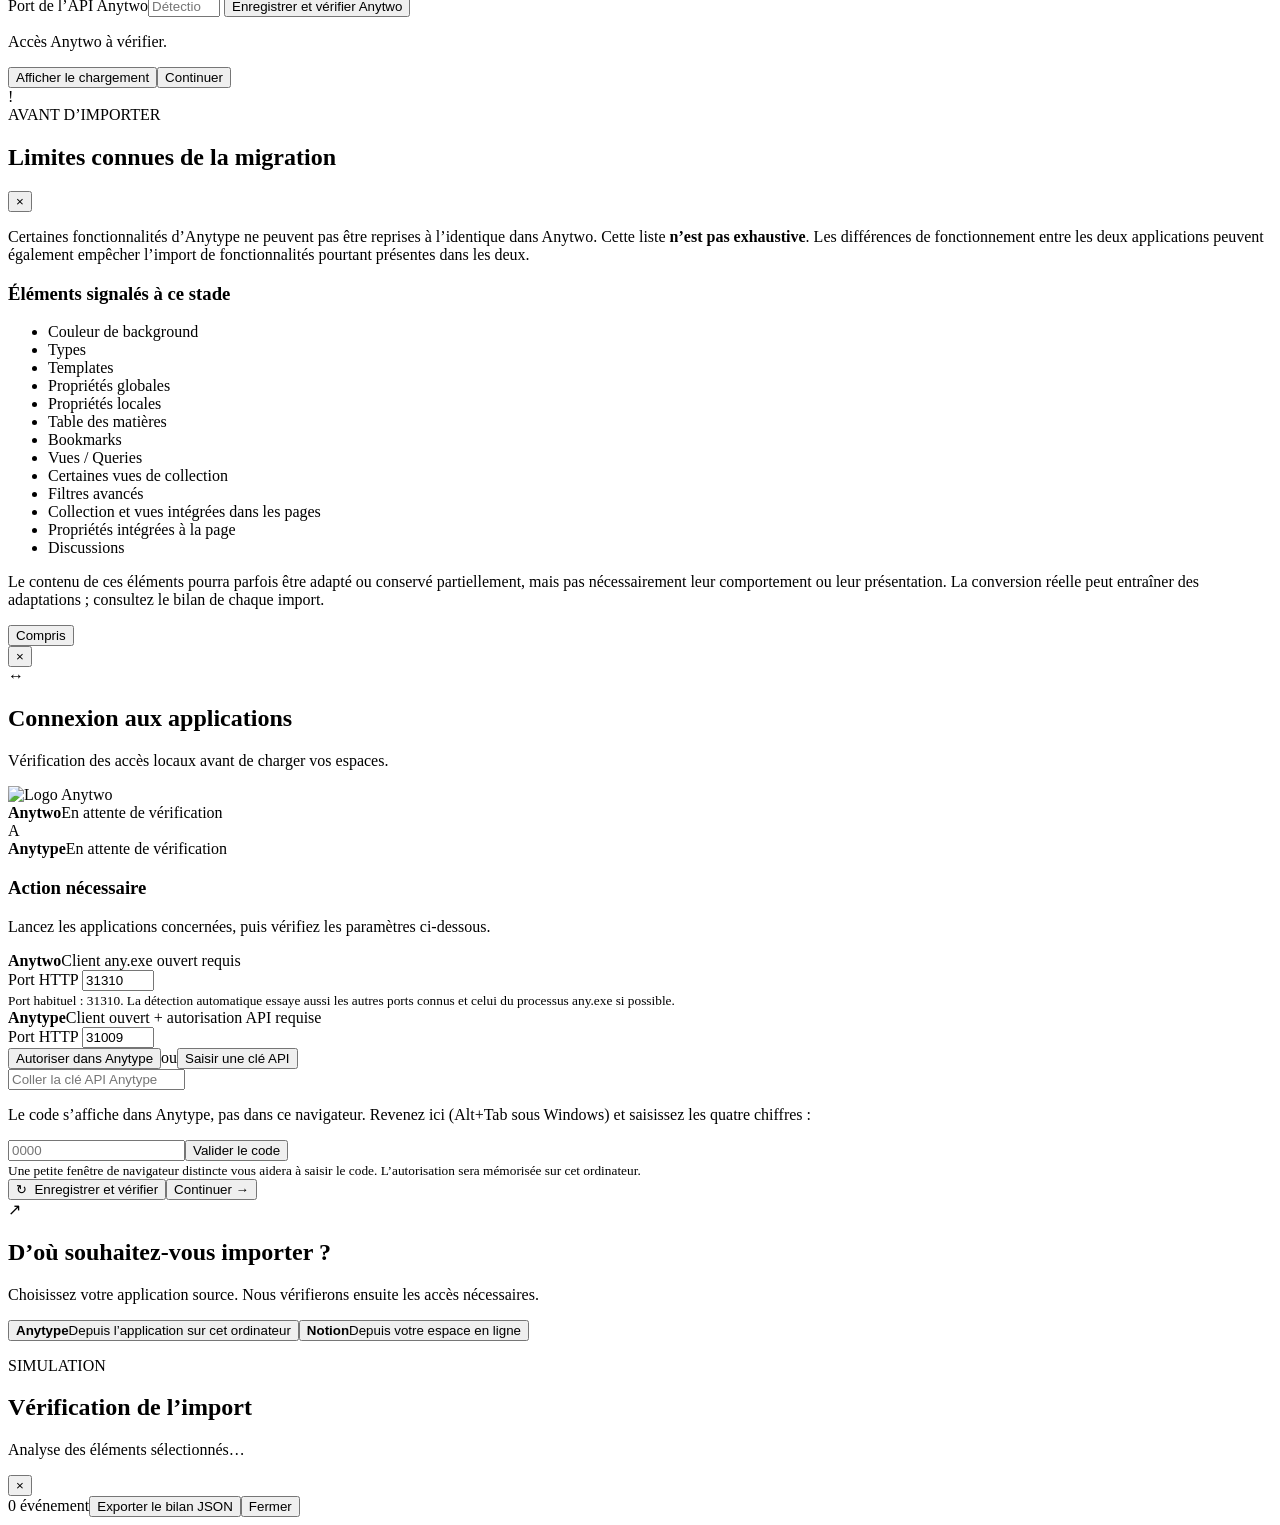
==== commit 0f6d96f6: "Release Any2Any 0.10.0: unified Anytype and Notion imports [publish-release] Add the complete Notion" ====
--- a/static/index.html
+++ b/static/index.html
@@ -8,11 +8,40 @@
 <body>
 <div class="app-shell">
   <header class="topbar">
-    <div class="brand"><div class="brand-symbol"><span>↗</span></div><div><div class="brand-title">Any2Any</div><div class="brand-subtitle">Anytype → Anytwo · Outil de migration · Bêta 0.9.3</div></div></div>
+    <div class="brand"><div class="brand-symbol"><span>↗</span></div><div><div class="brand-title">Any2Any <small id="app-version"></small></div><div class="brand-subtitle">Anytype / Notion → Anytwo · Outil expérimental</div></div></div>
     <div class="top-actions"><label class="language-picker"><span class="visually-hidden">Langue</span><select id="ui-language" data-language-choice aria-label="Langue de l’interface"><option value="fr">FR</option><option value="en">EN</option><option value="de">DE</option></select></label><span id="demo-badge" class="chip orange hidden">Mode démo</span><button class="status-chip" id="connection-button" title="État des API"><span id="mini-dot" class="dot"></span><span id="mini-warning" class="status-alert hidden" aria-hidden="true">!</span><span id="connection-text">Vérification des API</span></button></div>
   </header>
 
   <main class="content">
+    <section class="source-choice"><label for="source-kind">Source des données</label><select id="source-kind"><option value="anytype">Anytype</option><option value="notion">Notion</option></select></section>
+    <section id="notion-workspace" class="hidden" aria-label="Import depuis Notion">
+      <div class="title-section"><div><div class="eyebrow">NOTION → ANYTWO</div><h1>Importer vos données</h1><p>Choisissez précisément ce que vous souhaitez transférer depuis Notion vers Anytwo.</p></div><div class="preview-label"><span class="tiny-dot"></span> Import local · source inchangée</div></div>
+      <section class="compat-notice" aria-label="Avertissement sur la compatibilité"><div class="compat-notice-icon" aria-hidden="true">!</div><div class="compat-notice-copy"><strong>Attention : certains éléments Notion ne pourront pas être importés dans Anytwo.</strong><span>Des différences de fonctionnement peuvent aussi empêcher une restitution identique.</span></div><button id="notion-compat-details" class="compat-more" type="button" aria-haspopup="dialog">Voir plus <span aria-hidden="true">↗</span></button></section>
+      <div class="workspace notion-grid">
+        <section class="panel source-panel"><div class="panel-head"><div><span class="panel-step">01</span><h2>Choix des éléments à importer</h2></div><span class="panel-tag">Notion</span></div><div class="panel-body notion-stack">
+          <div class="source-label-line"><label for="notion-space">ESPACE NOTION</label><button id="notion-refresh" class="btn ghost small" disabled>↻ Mettre à jour</button></div>
+          <select id="notion-space" disabled><option value="">Choisir un espace…</option></select>
+          <p class="muted-text">Ce jeton donne accès à un seul espace. Seul le contenu autorisé est proposé.</p>
+          <label class="check-row entire-row"><input id="notion-whole" type="checkbox" disabled><span class="check-copy"><strong>Tout sélectionner dans cet espace</strong><small>Toutes les racines accessibles et leurs descendants</small></span></label>
+          <div id="notion-tree" class="notion-tree" aria-label="Arborescence Notion"><p>Validez la connexion pour charger les éléments accessibles.</p></div>
+          <p class="muted-text">Sélection sur trois niveaux : racine → niveau 1 → niveau 2. Cocher un élément inclut tous ses descendants, même ceux qui ne sont pas affichés. Les niveaux plus profonds ne sont pas sélectionnables individuellement.</p>
+          <label for="notion-reference">Ajouter un élément par son lien ou identifiant</label><div class="notion-actions"><input id="notion-reference" class="text-input" placeholder="https://www.notion.so/…"><button id="notion-resolve" class="btn ghost" disabled>Ajouter</button></div>
+          <p id="notion-prefetch-status" class="muted-text" role="status"></p><p id="notion-catalog-status" class="muted-text"></p>
+        </div></section>
+      <section class="panel target-panel"><div class="panel-head"><div><span class="panel-step">02</span><h2>Configuration de l’import</h2></div><span class="panel-tag target-tag">Anytwo</span></div><div class="panel-body target-body">
+        <div id="notion-empty-target" class="empty-target"><div class="empty-icon">☷</div><strong>Aucun élément sélectionné</strong><p>Sélectionnez un espace, une page ou une base à gauche pour configurer sa destination.</p></div>
+        <div id="notion-configured-target" class="hidden"><div class="selected-summary"><div class="summary-icon">↳</div><div><small>SÉLECTION ACTUELLE</small><strong id="notion-selection-name">—</strong><span id="notion-pages"></span></div></div>
+          <div class="form-section"><div class="source-label-line"><label class="field-label" for="notion-target">CHOIX DE L’ESPACE DE DESTINATION</label><button id="notion-target-check" class="btn ghost small" disabled>↻ Mettre à jour</button></div><div class="select-wrap"><select id="notion-target" disabled><option value="">Destination Anytwo à vérifier</option></select><span class="down">⌄</span></div><div id="notion-target-name-row" class="field-followup hidden"><label class="field-label" for="notion-target-name">NOM DU NOUVEL ESPACE</label><input id="notion-target-name" class="text-input" maxlength="120" placeholder="Nom de l’espace"></div><p id="notion-destination-summary" class="field-hint"></p><p id="notion-target-status" class="field-hint" role="status"></p></div>
+          <div class="form-section"><label class="field-label">COLLECTIONS ET PROPRIÉTÉS</label><p id="notion-collection-policy" class="field-hint"></p><p class="field-hint">Les bases intégrées seront affichées par une vue inline dans leur page, avec leurs filtres, tris et propriétés compatibles.</p></div>
+        </div>
+        <div class="target-footer"><div class="options-title">OPTIONS COMPLÉMENTAIRES</div><label class="check-row option-row"><input type="checkbox" id="notion-files-option" checked><span><strong>Récupérer les fichiers</strong><small>Images, documents et pièces jointes</small></span></label><label class="check-row option-row"><input type="checkbox" id="notion-links-option"><span><strong>Importer les éléments liés hors de l’arborescence</strong><small>Les descendants des éléments choisis sont toujours inclus. Cette option étend le périmètre aux pages liées.</small></span></label><div class="actions"><button id="notion-analyse" class="btn ghost" disabled title="Vérifier la sélection et sa compatibilité sans écriture">⌁ &nbsp;Tester</button><button id="notion-import" class="btn primary" disabled title="Choisissez une sélection et une destination">Importer <span>→</span></button></div><p class="actions-notice">Tester vérifie la sélection sans écriture. Importer crée une copie dans Anytwo ; Notion reste inchangé. Une interruption conserve les éléments déjà créés. Un nouvel import crée une copie supplémentaire.</p></div>
+      </div></section>
+      </div>
+      <section id="notion-report-area" class="hidden" aria-label="Bilan de vérification Notion">
+        <div id="notion-analysis-progress" class="notion-analysis-progress hidden" role="status" aria-live="polite"><span id="notion-analysis-spinner" class="loader"></span><div><strong id="notion-analysis-stage">Préparation de l’analyse…</strong><p id="notion-analysis-detail">Lecture seule : aucune écriture dans Notion ou Anytwo.</p></div><button id="notion-cancel" class="btn ghost small">Annuler</button></div><div id="notion-analysis" aria-live="polite"></div></section>
+      <footer class="footer">Traitement local · Notion reste en lecture seule · L’import modifie Anytwo</footer>
+    </section>
+    <div id="anytype-content">
     <div class="title-section"><div><div class="eyebrow">MIGRATION LOCALE</div><h1>Importer vos données</h1><p>Choisissez précisément ce que vous souhaitez transférer depuis Anytype vers Anytwo.</p></div><div class="preview-label"><span class="tiny-dot"></span> Import local · source inchangée</div></div>
 
     <section class="compat-notice" aria-label="Avertissement sur la compatibilité"><div class="compat-notice-icon" aria-hidden="true">!</div><div class="compat-notice-copy"><strong>Attention : certains éléments Anytype ne pourront pas être importés dans Anytwo.</strong><span>Des différences de fonctionnement peuvent aussi empêcher une restitution identique.</span></div><button id="compat-details" class="compat-more" type="button" aria-haspopup="dialog">Voir plus <span aria-hidden="true">↗</span></button></section>
@@ -50,9 +79,36 @@
       </section>
     </div>
     <footer class="footer">Traitement local · Anytype reste en lecture seule · L’import modifie Anytwo après confirmation</footer>
+    </div>
   </main>
 </div>
 
+
+<div id="notion-loading-overlay" class="overlay hidden" role="dialog" aria-modal="true" aria-labelledby="notion-loading-title">
+  <div class="dialog notion-loading-dialog"><button id="notion-loading-close" class="close-button" aria-label="Fermer le chargement et continuer en arrière-plan">×</button><div id="notion-loading-spinner" class="loader notion-large-loader"></div><h2 id="notion-loading-title">Chargement des données Notion</h2><p id="notion-loading-message" role="status" aria-live="polite">Récupération des éléments de premier niveau…</p><p class="muted-text">Vous pouvez fermer cette fenêtre pour faire autre chose. La recherche continue en arrière-plan.</p><button id="notion-loading-dismiss" class="btn ghost">Continuer sans attendre</button></div>
+</div>
+<div id="notion-settings-overlay" class="overlay hidden" role="dialog" aria-modal="true" aria-labelledby="notion-settings-title">
+  <div class="dialog notion-settings-dialog" tabindex="-1">
+    <div class="dialog-head"><button id="notion-settings-close" class="close-button" aria-label="Fermer les paramètres">×</button><h2 id="notion-settings-title">Connexion à Notion et Anytwo</h2><p>Notion via Internet · Anytwo sur cet ordinateur</p></div>
+    <div id="notion-connection-progress" class="notion-connection-progress" role="status" aria-live="polite"><span id="notion-connection-spinner" class="loader hidden"></span><span id="notion-dialog-stage">Configurez les accès aux applications.</span></div>
+    <div class="notion-settings-grid">
+        <section class="panel"><div class="panel-head"><h2>Notion · Source</h2></div><div class="panel-body notion-stack">
+          <div id="notion-token-entry" class="notion-stack"><label for="notion-token">Jeton de connexion interne Notion</label><input id="notion-token" type="password" autocomplete="off" class="text-input" placeholder="Saisir le jeton ici, jamais dans le chat"></div><p id="notion-token-available" class="notion-info hidden" role="status">Un jeton mémorisé est disponible sur cet ordinateur. Vous pouvez valider la connexion sans le saisir à nouveau.</p>
+          <label class="check-row"><input id="notion-remember" type="checkbox">Mémoriser sur cet ordinateur (protection Windows)</label>
+          <div class="notion-actions"><button id="notion-connect" class="btn primary">Valider la connexion</button><button id="notion-forget" class="btn ghost">Oublier le jeton</button></div>
+          <p id="notion-status" role="status" aria-live="polite">Non connecté.</p><p class="muted-text">Connexion à l’API Notion via Internet : l’application Notion peut rester fermée.</p>
+          <details><summary>Comment autoriser le contenu ?</summary><p>Créez une connexion interne Any2Any dans le portail développeur Notion, avec la capacité de lecture du contenu. Dans « Content access », autorisez les pages et bases voulues. Aucun droit d’insertion ou de modification n’est nécessaire.</p><a href="https://developers.notion.com/guides/get-started/internal-connections" target="_blank" rel="noreferrer">Guide officiel Notion</a><p>Sans mémorisation, le jeton reste uniquement dans la session du serveur local. Une connexion interne est propre à un espace Notion.</p></details>
+        </div></section>
+
+      <section class="panel"><div class="panel-head"><h2>Anytwo · Destination</h2></div><div class="panel-body notion-stack">
+        <p>Ouvrez Anytwo et autorisez son API locale pour choisir la destination.</p>
+        <label for="notion-anytwo-port">Port de l’API Anytwo</label><input id="notion-anytwo-port" class="text-input" type="number" min="1" max="65535" placeholder="Détection automatique">
+        <button id="notion-anytwo-save" class="btn ghost">Enregistrer et vérifier Anytwo</button><p id="notion-anytwo-status" role="status" aria-live="polite">Accès Anytwo à vérifier.</p>
+      </div></section>
+    </div>
+    <div class="dialog-footer"><button id="notion-show-loading" class="btn ghost hidden">Afficher le chargement</button><button id="notion-settings-continue" class="btn primary">Continuer</button></div>
+  </div>
+</div>
 <div id="compat-overlay" class="overlay hidden" role="dialog" aria-modal="true" aria-labelledby="compat-title" aria-describedby="compat-intro"><div class="dialog compat-dialog"><div class="compat-dialog-top"><div class="compat-dialog-symbol" aria-hidden="true">!</div><div><div class="eyebrow">AVANT D’IMPORTER</div><h2 id="compat-title">Limites connues de la migration</h2></div><button class="close-button" id="close-compat" type="button" aria-label="Fermer">×</button></div><div class="compat-dialog-body"><p id="compat-intro">Certaines fonctionnalités d’Anytype ne peuvent pas être reprises à l’identique dans Anytwo. Cette liste <strong>n’est pas exhaustive</strong>. Les différences de fonctionnement entre les deux applications peuvent également empêcher l’import de fonctionnalités pourtant présentes dans les deux.</p><h3>Éléments signalés à ce stade</h3><ul class="compat-list"><li>Couleur de background</li><li>Types</li><li>Templates</li><li>Propriétés globales</li><li>Propriétés locales</li><li>Table des matières</li><li>Bookmarks</li><li>Vues / Queries</li><li>Certaines vues de collection</li><li>Filtres avancés</li><li>Collection et vues intégrées dans les pages</li><li>Propriétés intégrées à la page</li><li>Discussions</li></ul><p class="compat-footnote">Le contenu de ces éléments pourra parfois être adapté ou conservé partiellement, mais pas nécessairement leur comportement ou leur présentation. La conversion réelle peut entraîner des adaptations ; consultez le bilan de chaque import.</p></div><div class="dialog-footer"><button class="btn primary" id="ack-compat" type="button">Compris</button></div></div></div>
 
 <div id="connection-overlay" class="overlay" role="dialog" aria-modal="true" aria-labelledby="connect-title"><div class="dialog connection-dialog"><div class="dialog-head"><button class="close-button close-settings hidden" id="close-settings" type="button" title="Fermer les paramètres" aria-label="Fermer">×</button><div class="connect-logo">↔</div><h2 id="connect-title">Connexion aux applications</h2><p>Vérification des accès locaux avant de charger vos espaces.</p></div>
@@ -64,7 +120,13 @@
   </div><div class="dialog-footer"><button class="btn ghost" id="retry-btn">↻ &nbsp;Enregistrer et vérifier</button><button class="btn primary hidden" id="continue-btn">Continuer →</button></div>
 </div></div>
 
+<div id="source-overlay" class="overlay hidden" role="dialog" aria-modal="true" aria-labelledby="source-title" aria-describedby="source-intro"><div class="dialog source-dialog">
+  <div class="dialog-head"><div class="dialog-icon" aria-hidden="true">↗</div><h2 id="source-title">D’où souhaitez-vous importer ?</h2><p id="source-intro">Choisissez votre application source. Nous vérifierons ensuite les accès nécessaires.</p></div>
+  <div class="source-buttons"><button id="choose-anytype" class="source-app-button" type="button"><strong>Anytype</strong><span>Depuis l’application sur cet ordinateur</span></button><button id="choose-notion" class="source-app-button" type="button"><strong>Notion</strong><span>Depuis votre espace en ligne</span></button></div>
+  <p id="source-choice-status" class="muted-text" role="status"></p>
+</div></div>
+
 <div id="log-overlay" class="overlay hidden" role="dialog" aria-modal="true" aria-labelledby="log-title"><div class="dialog log-dialog"><div class="log-head"><div><div class="eyebrow" id="log-eyebrow">SIMULATION</div><h2 id="log-title">Vérification de l’import</h2><p id="log-status">Analyse des éléments sélectionnés…</p></div><button class="close-button" id="close-log" title="Fermer">×</button></div><div id="log-lines" class="log-lines" aria-live="polite"></div><section id="import-report" class="import-report hidden"></section><div class="dialog-footer"><span class="muted-text" id="log-counter">0 événement</span><button class="btn ghost hidden" id="export-report">Exporter le bilan JSON</button><button class="btn ghost" id="stop-log">Fermer</button></div></div></div>
 <div class="toast-container" id="toast-container"></div>
-<script src="/i18n.js" defer></script><script src="/app.js" defer></script>
+<script src="/i18n.js" defer></script><script src="/notion.js" defer></script><script src="/app.js" defer></script>
 </body></html>
